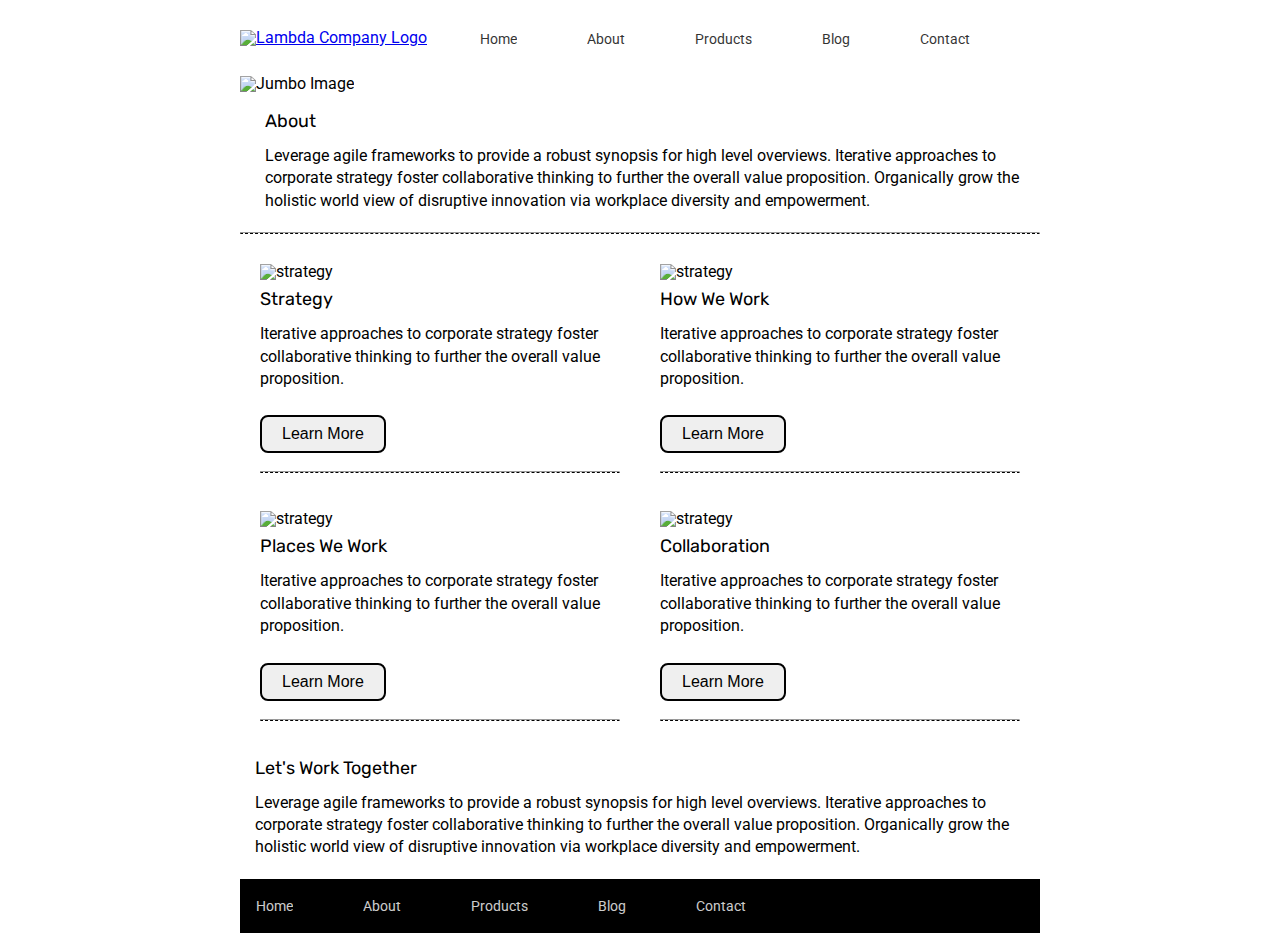
==== about.html @ d36a1581 "Finished both the index and about pages" ====
<!doctype html>

<html lang="en">
<head>
  <meta charset="utf-8">

  <title>Sprint Challenge - About</title>

  <link href="https://fonts.googleapis.com/css?family=Roboto|Rubik" rel="stylesheet">
  <link rel="stylesheet" href="css/index.css">

</head>

<body>
    <div class="container about-page">

      <header>
        <a href="index.html"><img src="img/lambda-black.png" alt="Lambda Company Logo"></a>

        <nav>
          <a href="index.html">Home</a>
          <a href="about.html">About</a>
          <a href="#">Products</a>
          <a href="#">Blog</a>
          <a href="#">Contact</a>
        </nav>

      </header>

      <div class="jumbo-img-about">

        <img src="/img/jumbo-about.png" alt="Jumbo Image">

      </div>
    
      <section class="about"> 
          
        <h2>About</h2>

        <p>Leverage agile frameworks to provide a robust synopsis for high level overviews. Iterative approaches to corporate strategy foster collaborative thinking to further the overall value proposition. Organically grow the holistic world view of disruptive innovation via workplace diversity and empowerment.</p>

      </section> <!-- end of about -->

      <hr>

      <section class="features">

        <section class="features-layout">

          <img src="img/about-plan.png" alt="strategy">
    
          <h2>Strategy</h2>
    
          <p>Iterative approaches to corporate strategy foster collaborative thinking to further the overall value proposition.</p>
        
          <button>Learn More</button>

          <hr>

        </section> <!-- end of features-layout -->

        <section class="features-layout">

          <img src="img/about-working.png" alt="strategy">
    
        <h2>How We Work</h2>
    
        <p>Iterative approaches to corporate strategy foster collaborative thinking to further the overall value proposition.</p>

        <button>Learn More</button>

        <hr>

      </section> <!-- end of features-layout -->

      </section> <!-- end of features -->

      <section class="features">

        <section class="features-layout">

          <img src="img/about-office.png" alt="strategy">
    
          <h2>Places We Work</h2>

          <p>Iterative approaches to corporate strategy foster collaborative thinking to further the overall value proposition.</p>

          <button>Learn More</button>

          <hr>

        </section> <!-- end of features-layout -->

        <section class="features-layout">

          <img src="img/about-meeting.png" alt="strategy">
    
          <h2>Collaboration</h2>
    
          <p>Iterative approaches to corporate strategy foster collaborative thinking to further the overall value proposition.</p>

          <button>Learn More</button>

        <hr>

        </section> <!-- end of features-layout -->

      </section> <!-- end of features -->

      <section class="bottom-about">

        <h2>Let's Work Together</h2>

        <p>Leverage agile frameworks to provide a robust synopsis for high level overviews. Iterative approaches to corporate strategy foster collaborative thinking to further the overall value proposition. Organically grow the holistic world view of disruptive innovation via workplace diversity and empowerment.</p>

      </section> <!-- end of bottom-about -->

      <footer>

        <nav>

          <a href="index.html">Home</a>
          <a href="about.html">About</a>
          <a href="#">Products</a>
          <a href="#">Blog</a>
          <a href="#">Contact</a>

        </nav>

      </footer>

    </div><!-- container -->        
</body>
</html>
---- css/index.css ----
/* http://meyerweb.com/eric/tools/css/reset/ 
   v2.0 | 20110126
   License: none (public domain)
*/

html, body, div, span, applet, object, iframe,
h1, h2, h3, h4, h5, h6, p, blockquote, pre,
a, abbr, acronym, address, big, cite, code,
del, dfn, em, img, ins, kbd, q, s, samp,
small, strike, strong, sub, sup, tt, var,
b, u, i, center,
dl, dt, dd, ol, ul, li,
fieldset, form, label, legend,
table, caption, tbody, tfoot, thead, tr, th, td,
article, aside, canvas, details, embed, 
figure, figcaption, footer, header, hgroup, 
menu, nav, output, ruby, section, summary,
time, mark, audio, video {
	margin: 0;
	padding: 0;
	border: 0;
	font-size: 100%;
	font: inherit;
	vertical-align: baseline;
}
/* HTML5 display-role reset for older browsers */
article, aside, details, figcaption, figure, 
footer, header, hgroup, menu, nav, section {
	display: block;
}
body {
	line-height: 1;
}
ol, ul {
	list-style: none;
}
blockquote, q {
	quotes: none;
}
blockquote:before, blockquote:after,
q:before, q:after {
	content: '';
	content: none;
}
table {
	border-collapse: collapse;
	border-spacing: 0;
}

* {
    box-sizing: border-box;
}

html, body {
    height: 100%;
    font-family: 'Roboto', sans-serif;
}

h1, h2, h3, h4, h5 {
    font-size: 18px;
    margin-bottom: 15px;
    font-family: 'Rubik', sans-serif;
}

p {
    line-height: 1.4;
}

.container {
    width: 800px;
    margin: 0 auto;
}

/***************************************
****************************************

Header / Nav

****************************************
***************************************/

header {
    display: flex;
    justify-content: space-between;
    margin: 30px 0;
}

header img nav {
    border: 1px solid red;
}

nav {
    display: flex;
    align-items: flex-end;
}

nav a {
    padding-right: 70px;
    text-decoration: none;
    color: black;
    font-size: 14px;
    opacity: 0.8;
}

/***************************************
****************************************

jumbo-img

****************************************
***************************************/

.jumbo-img, .jumbo-img-about {
    margin-bottom: 20px;
}



/***************************************
****************************************

top-content

****************************************
***************************************/

.top-content {
    display: flex;
    flex-wrap: wrap;
    justify-content: space-evenly;
    margin-bottom: 20px;
    border-bottom: 1px dashed black;
}

.top-content .text-container {
    width: 48%;
    padding: 0 1%;
    padding-bottom: 20px;  
}



/***************************************
****************************************

middle-content

****************************************
***************************************/

.middle-content {
    margin-bottom: 20px;
    border-bottom: 1px dashed black;
}

.middle-content h2 {
    padding: 0 2%;
    margin-bottom: 0;
}

.middle-content .boxes {
    display: flex;
    flex-wrap: wrap;
    justify-content: space-evenly;
}

.middle-content .boxes .box {
    width: 12.5%;
    height: 100px;
    background: black;
    margin: 20px 2.5%;
    color: white;
    display: flex;
    align-items: center;
    justify-content: center;
}


.middle-content .boxes .box.box-one {
    background-color: teal;
}


.middle-content .boxes .box.box-two {
    background-color: gold;
}

.middle-content .boxes .box.box-three {
    background-color: cadetblue;
}

.middle-content .boxes .box.box-four {
    background-color: coral;
}

.middle-content .boxes .box.box-five {
    background-color: crimson;
}

.middle-content .boxes .box.box-six {
    background-color: forestgreen;
}

.middle-content .boxes .box.box-seven {
    background-color: darkorchid;
}

.middle-content .boxes .box.box-eight {
    background-color: hotpink;
}

.middle-content .boxes .box.box-nine {
    background-color: indigo;
}

.middle-content .boxes .box.box-ten {
    background-color: dodgerblue;
}



/***************************************
****************************************

bottom-content

****************************************
***************************************/

.bottom-content {
    display: flex;
    margin: 0 2% 20px;
    justify-content: space-around;
}

.bottom-content .text-container {
    padding-right: 4%;
}

.bottom-content .text-container:last-child {
    padding-right: 0;
}



/***************************************
****************************************

footer

****************************************
***************************************/

footer {
    width: 100%;
    background: black;
}

footer nav {
    width: 60%;
    display: flex;
    justify-content: space-between;
    align-items: center;
    padding: 20px 2%;
    font-size: 14px;
}

footer nav a {
    color: white;
    text-decoration: none;
}



/***************************************
****************************************

ABOUT PAGE

****************************************
***************************************/

.about {
    display: flex;
    flex-direction: column;
    margin: 0 0 20px 25px;
}

hr {
    border-bottom: 1px dashed black;
}

.features {
    display: flex;
    justify-content: space-around;
    margin: 30px 0;
}

.features-layout {
    width: 45%;
}

.features-layout h2 {
    margin-top: 10px;
}

.features-layout p {
    margin-bottom: 15px;
}

button {
    border: 2px solid black;
    margin: 10px 0;
    border-radius: 8px;
    padding: 8px 20px;
    font-size: 16px;
}

.bottom-about {
    display: flex;
    flex-direction: column;
    margin: 0 0 20px 15px;
}
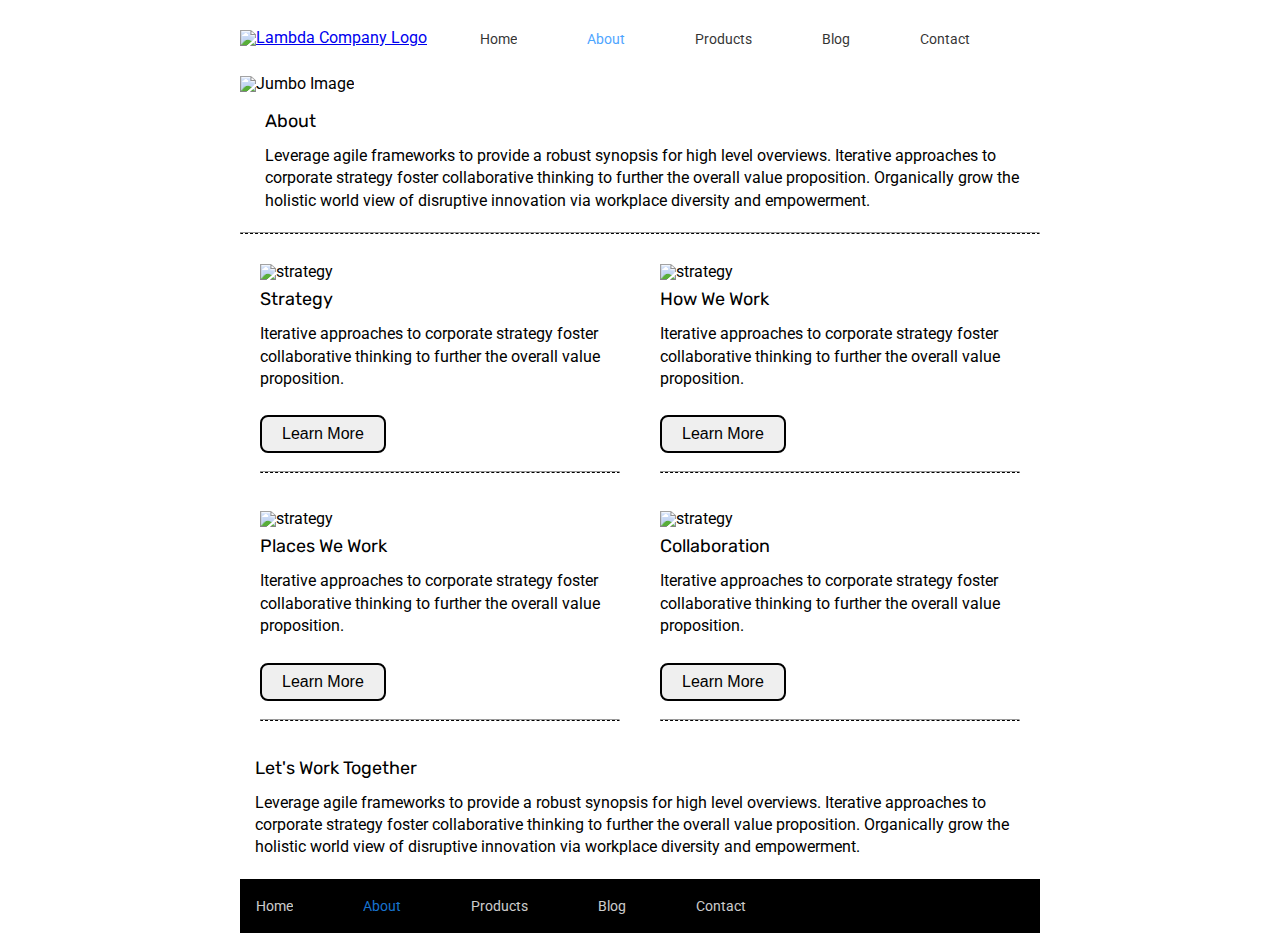
==== commit 6590ad6b: "made some fixes and did the animiation css to my site" ====
--- a/about.html
+++ b/about.html
@@ -19,7 +19,7 @@
 
         <nav>
           <a href="index.html">Home</a>
-          <a href="about.html">About</a>
+          <a href="about.html " class="active-page">About</a>
           <a href="#">Products</a>
           <a href="#">Blog</a>
           <a href="#">Contact</a>
@@ -120,7 +120,7 @@
         <nav>
 
           <a href="index.html">Home</a>
-          <a href="about.html">About</a>
+          <a href="about.html" class="active-page">About</a>
           <a href="#">Products</a>
           <a href="#">Blog</a>
           <a href="#">Contact</a>
--- a/css/index.css
+++ b/css/index.css
@@ -102,6 +102,17 @@
     opacity: 0.8;
 }
 
+nav a:hover {
+    text-decoration: underline;
+    color: dodgerblue;
+    transition-duration: 0.5s;
+
+}
+
+nav .active-page {
+    color: dodgerblue;
+}
+
 /***************************************
 ****************************************
 
@@ -316,8 +327,18 @@
     font-size: 16px;
 }
 
+button:hover {
+    background-color:dodgerblue;
+    transition: all 1s;
+}
+
 .bottom-about {
     display: flex;
     flex-direction: column;
     margin: 0 0 20px 15px;
+}
+
+.features img:hover {
+    transform: scale(1.01);
+    transition-duration: 0.5s;
 }